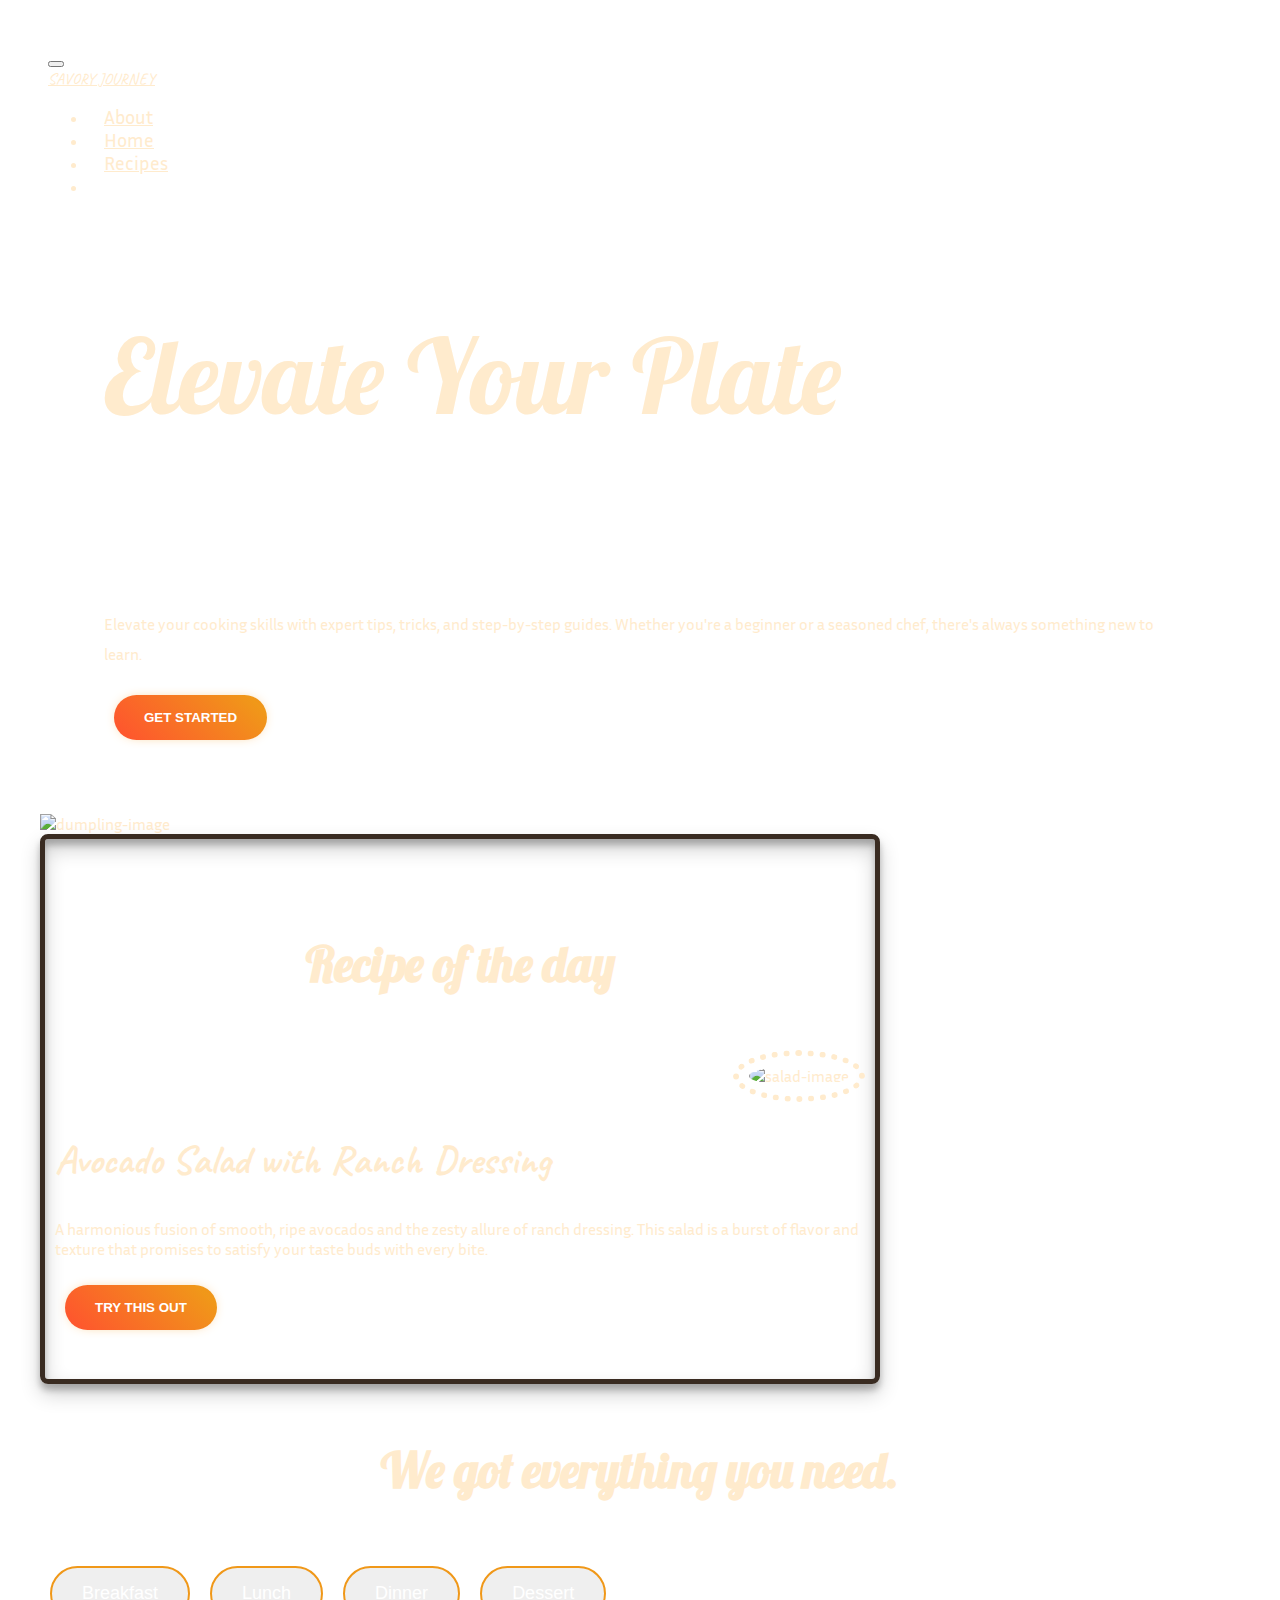
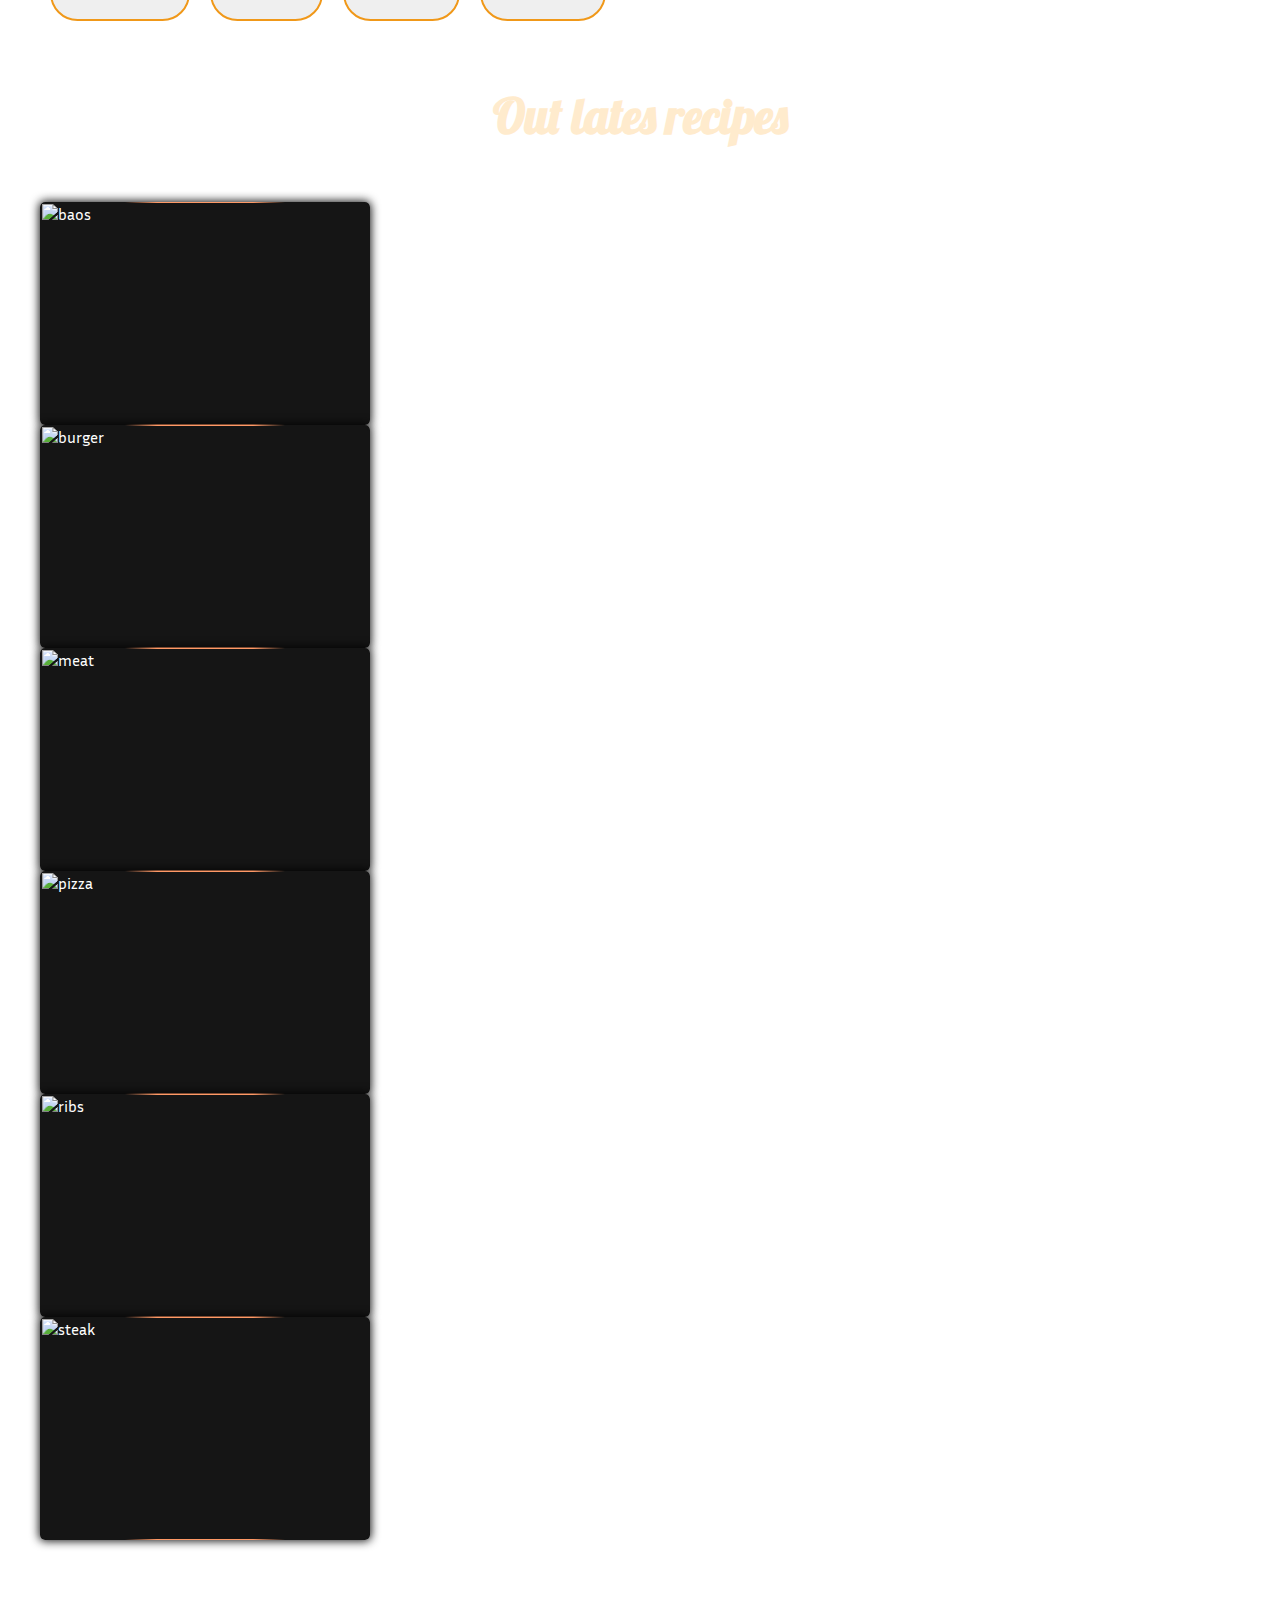
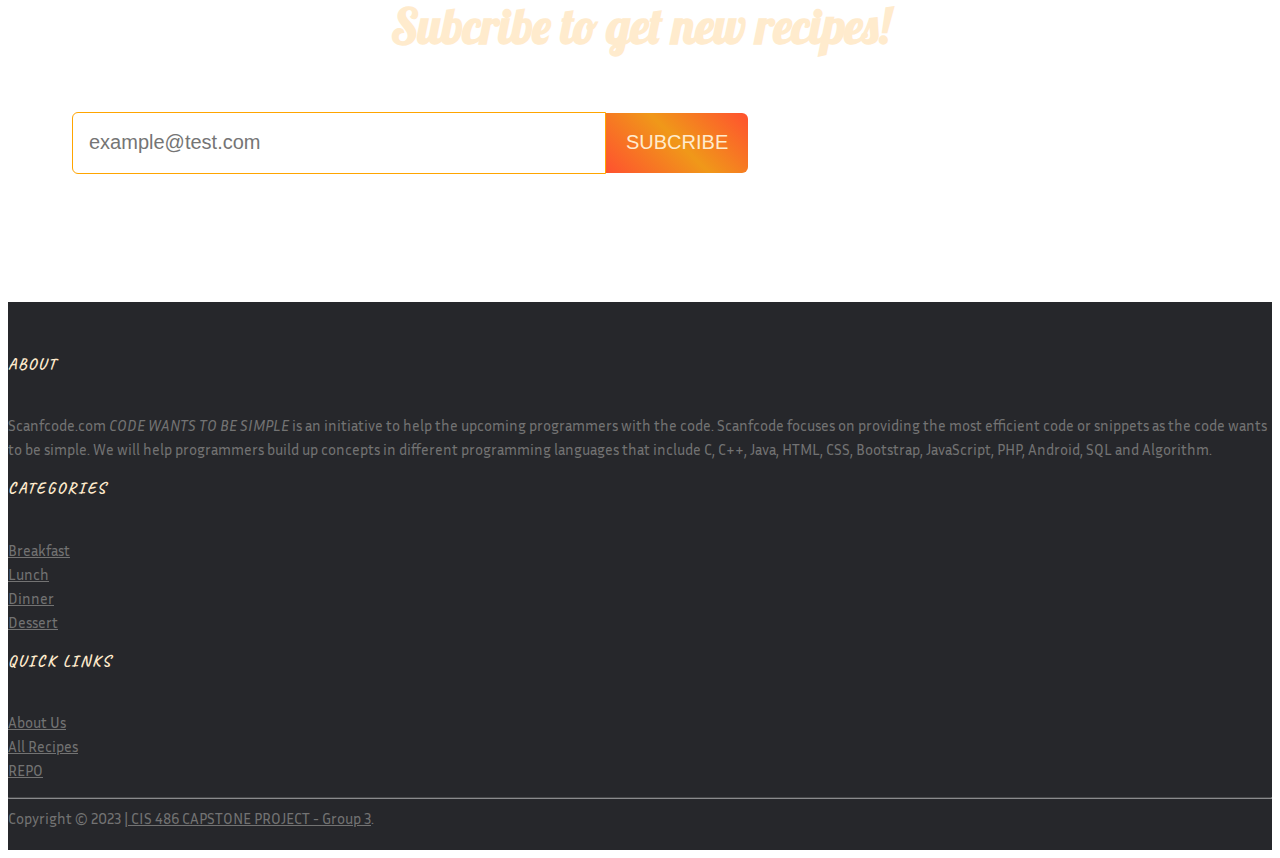
==== index.html @ 455b6d26 "finish homepage" ====
<!DOCTYPE html>
<html lang="en">

<head>
  <meta charset="UTF-8">
  <meta name="viewport" content="width=device-width, initial-scale=1.0">
  <link href="https://cdn.jsdelivr.net/npm/bootstrap@5.0.2/dist/css/bootstrap.min.css" rel="stylesheet"
    integrity="sha384-EVSTQN3/azprG1Anm3QDgpJLIm9Nao0Yz1ztcQTwFspd3yD65VohhpuuCOmLASjC" crossorigin="anonymous">
  <link rel="stylesheet" href="https://cdnjs.cloudflare.com/ajax/libs/font-awesome/6.4.0/css/all.min.css" integrity="sha512-iecdLmaskl7CVkqkXNQ/ZH/XLlvWZOJyj7Yy7tcenmpD1ypASozpmT/E0iPtmFIB46ZmdtAc9eNBvH0H/ZpiBw==" crossorigin="anonymous" referrerpolicy="no-referrer" />
  <link rel="stylesheet" href="style/style.css">
  <title>Savory Journey</title>
</head>

<body>
  <div class="main-content">
    <!-- NAVBAR -->
    <nav class="navbar navbar-expand-lg navbar-dark bg-dark">
      <div class="container-fluid">
        <button class="navbar-toggler" type="button" data-bs-toggle="collapse" data-bs-target="#navbarTogglerDemo01" aria-controls="navbarTogglerDemo01" aria-expanded="false" aria-label="Toggle navigation">
          <span class="navbar-toggler-icon"></span>
        </button>
        <div class="collapse navbar-collapse" id="navbarTogglerDemo01">
          <a class="navbar-brand" href="#" style="color: blanchedalmond; font-family: var(--caveat);">SAVORY JOURNEY</a>
          <ul class="navbar-nav ms-auto mb-2 mb-lg-0">
            <li class="nav-item">
              <a class="nav-link active" aria-current="page" href="pages/about.html" style="color: blanchedalmond;">About</a>
            </li>
            <li class="nav-item">
              <a class="nav-link active" aria-current="page" href="index.html" style="color: blanchedalmond;">Home</a>
            </li>
            <li class="nav-item">
              <a class="nav-link" href="pages/recipes.html" style="color: blanchedalmond;">Recipes</a>
            </li>
            <li class="nav-item">
              <a class="nav-link" href="#"><i class="fa-regular fa-circle-user" style="color: blanchedalmond;"></i></a>
            </li>
          </ul>
          <!-- <form class="d-flex">
            <input class="form-control me-2" type="search" placeholder="Search" aria-label="Search">
            <button class="btn btn-outline-success" type="submit">Search</button>
          </form> -->
        </div>
      </div>
    </nav>
    <!-- END NAVBAR -->

    <!-- LANDING PAGE -->
    <div class="landing container-fluid pb-5">
      <div class="row">
        <div class="landing-text col-lg-5 col-md-12 col-sm-12 mt-5 pt-5">
          <p class="slogan">Elevate Your Plate</p>
          <div class="intro">
            <p>Elevate your cooking skills with expert tips, tricks, and step-by-step guides. Whether you're a beginner or a seasoned chef, there's always something new to learn.</p>
            <!-- <button class="btn">Get started</button> -->
            <button class="button-87" role="button">Get started</button>
          </div>
        </div>
        <div class="img col-lg-7 col-md-12 col-sm-12">
          <img src="assets/dumpling-1.png" alt="dumpling-image" style="width: 100%;">
        </div>
      </div>
    </div>
    <!-- END LANDING PAGE -->

    <!-- <hr class="hr-line mt-5"></hr> -->

    <!-- RECIPES OF THE DAY -->
    <div class="container-fluid mt-5 pt-5 pb-5">
      <div class="row justify-content-center">
        <div class="card latest-recipe">
          <div class="col">
            <h2 id="todays-recipe-header">Recipe of the day</h2>
            <div class="container row mt-5">
              <div class="food-img col-lg-6 col-md-6 col-sm-12">
                <img id="todays-recipe-img" src="assets/bowl-1.png" alt="salad-image">
              </div>
              <div class="recipe-text col-lg-4 col-md-6 col-sm-12 mt-3">
                <h2 class="recipe-name">Avocado Salad with Ranch Dressing</h2>
                <p>A harmonious fusion of smooth, ripe avocados and the zesty allure of ranch dressing. This salad is a burst of flavor and texture that promises to satisfy your taste buds with every bite.</p>
                <button class="button-87" role="button">Try this out</button>
              </div>
            </div>
          </div>
        </div>
      </div>
    </div>
    <!-- END RECIPES OF THE DAY -->

    <!-- CATEGORIES -->
    <div class="categories container-fluid mt-5 pt-5 pb-5">
      <div class="row justify-content-center">
        <div class="col-lg-6 col-md-12 col-sm-12 text-center">
          <h2 class="h2-header">We got everything you need.</h2>
          <button class="btn">Breakfast</button><button class="btn">Lunch</button><button class="btn">Dinner</button><button class="btn">Dessert</button>
        </div>
      </div>
    </div>
    <!-- END CATEGORIES -->

    <!-- LATEST RECIPES -->
    <div class="latest-recipe container-fluid mt-5 pt-5 pb-5">
      <div class="row justify-content-center">
        <h2 class="h2-header">Out lates recipes</h2>
        <!-- 2 CARD PER COL -->
        <div class="col-lg-3 col-md-6 col-sm-6 p-1">
          <div class="card row">
            <div class="content">
              <div class="back">
                <div class="back-content">
                  <img class="image" src="assets/baos.jpg" alt="baos">
                </div>
              </div>
              <div class="front">                
                <div class="img">
                  <div class="circle">
                  </div>
                  <div class="circle" id="right">
                  </div>
                  <div class="circle" id="bottom">
                  </div>
                </div>          
                <div class="front-content">
                  <small class="badge">Level: Medium</small>
                  <div class="description">
                    <div class="title">
                      <p class="title">
                        <strong>Dumpling</strong>
                      </p>
                    </div>
                    <button class="btn-small">Explore the recipe!</button>
                  </div>
                </div>
              </div>
            </div>
          </div>
          <div class="card row mt-4">
            <div class="content">
              <div class="back">
                <div class="back-content">
                  <img class="image" src="assets/burger.jpg" alt="burger">
                </div>
              </div>
              <div class="front">                
                <div class="img">
                  <div class="circle">
                  </div>
                  <div class="circle" id="right">
                  </div>
                  <div class="circle" id="bottom">
                  </div>
                </div>          
                <div class="front-content">
                  <small class="badge">Level: Medium</small>
                  <div class="description">
                    <div class="title">
                      <p class="title">
                        <strong>Cheese Burger</strong>
                      </p>
                    </div>
                    <button class="btn-small">Explore the recipe!</button>
                  </div>
                </div>
              </div>
            </div>
          </div>
        </div>
        <!-- END 1 COL -->
        
          <div class="col-lg-3 col-md-6 col-sm-6 p-1">
            <div class="card row">
              <div class="content">
                <div class="back">
                  <div class="back-content">
                    <img class="image" src="assets/meat.jpg" alt="meat">
                  </div>
                </div>
                <div class="front">                
                  <div class="img">
                    <div class="circle">
                    </div>
                    <div class="circle" id="right">
                    </div>
                    <div class="circle" id="bottom">
                    </div>
                  </div>          
                  <div class="front-content">
                    <small class="badge">Level: Medium</small>
                    <div class="description">
                      <div class="title">
                        <p class="title">
                          <strong>Steak</strong>
                        </p>
                      </div>
                      <button class="btn-small">Explore the recipe!</button>
                    </div>
                  </div>
                </div>
              </div>
            </div>
            <div class="card row mt-4">
              <div class="content">
                <div class="back">
                  <div class="back-content">
                    <img class="image" src="assets/pizza.jpg" alt="pizza">
                  </div>
                </div>
                <div class="front">                
                  <div class="img">
                    <div class="circle">
                    </div>
                    <div class="circle" id="right">
                    </div>
                    <div class="circle" id="bottom">
                    </div>
                  </div>          
                  <div class="front-content">
                    <small class="badge">Level: Medium</small>
                    <div class="description">
                      <div class="title">
                        <p class="title">
                          <strong>Pizza</strong>
                        </p>
                      </div>
                      <button class="btn-small">Explore the recipe!</button>
                    </div>
                  </div>
                </div>
              </div>
            </div>
          </div>

          <div class="col-lg-3 col-md-6 col-sm-6 p-1">
            <div class="card row">
              <div class="content">
                <div class="back">
                  <div class="back-content">
                    <img class="image" src="assets/ribs.jpg" alt="ribs">
                  </div>
                </div>
                <div class="front">                
                  <div class="img">
                    <div class="circle">
                    </div>
                    <div class="circle" id="right">
                    </div>
                    <div class="circle" id="bottom">
                    </div>
                  </div>          
                  <div class="front-content">
                    <small class="badge">Level: Medium</small>
                    <div class="description">
                      <div class="title">
                        <p class="title">
                          <strong>Ribs</strong>
                        </p>
                      </div>
                      <button class="btn-small">Explore the recipe!</button>
                    </div>
                  </div>
                </div>
              </div>
            </div>
            <div class="card row mt-4">
              <div class="content">
                <div class="back">
                  <div class="back-content">
                    <img class="image" src="assets/steak.jpg" alt="steak">
                  </div>
                </div>
                <div class="front">                
                  <div class="img">
                    <div class="circle">
                    </div>
                    <div class="circle" id="right">
                    </div>
                    <div class="circle" id="bottom">
                    </div>
                  </div>          
                  <div class="front-content">
                    <small class="badge">Level: Medium</small>
                    <div class="description">
                      <div class="title">
                        <p class="title">
                          <strong>Steak</strong>
                        </p>
                      </div>
                      <button class="btn-small">Explore the recipe!</button>
                    </div>
                  </div>
                </div>
              </div>
            </div>
          </div>

      </div>
    </div>
    <!-- END LATEST RECIPES -->
    
    <!-- CTA -->
    <div class="email-input container-fluid mt-5 pt-5 pb-5">
      <div class="row justify-content-center">
        <div class="col-lg-6 col-md-12 col-sm-12 text-center">
          <div class="row">
            <h2 class="h2-header">Subcribe to get new recipes!</h2>
          </div>
          <div class="row text-center">
            <div class="input-group">
              <input type="email" class="input" id="Email" name="Email" placeholder="example@test.com" autocomplete="off">
              <input class="button--submit" value="SUBCRIBE" type="submit">
            </div>
          </div>

          <!-- CHECKBOX -->
          <!-- COME BACK LATER -->
          <!-- <div class="row mt-3">
            <label class="container checked-box">
              <input checked="checked" type="checkbox" id="subcribe-checked">
              <div class="checkmark"></div>
              <label for="subcribe-checked">ABC</label>
            </label>
          </div> -->
          
        </div>
      </div>
    </div>
    <!-- END CTA -->
  </div>

  <!-- FOOTER -->  <!-- Site footer -->
  <footer class="site-footer">
    <div class="container">
      <div class="row">
        <div class="col-sm-12 col-md-6">
          <h6>About</h6>
          <p class="text-justify">Scanfcode.com <i>CODE WANTS TO BE SIMPLE </i> is an initiative  to help the upcoming programmers with the code. Scanfcode focuses on providing the most efficient code or snippets as the code wants to be simple. We will help programmers build up concepts in different programming languages that include C, C++, Java, HTML, CSS, Bootstrap, JavaScript, PHP, Android, SQL and Algorithm.</p>
        </div>
  
        <div class="col-xs-6 col-md-3">
          <h6>Categories</h6>
          <ul class="footer-links">
            <li><a href="#">Breakfast</a></li>
            <li><a href="#">Lunch</a></li>
            <li><a href="#">Dinner</a></li>
            <li><a href="#">Dessert</a></li>
          </ul>
        </div>
  
        <div class="col-xs-6 col-md-3">
          <h6>Quick Links</h6>
          <ul class="footer-links">
            <li><a href="#">About Us</a></li>
            <li><a href="#">All Recipes</a></li>
            <li><a href="#">REPO</a></li>
          </ul>
        </div>
      </div>
      <hr>
    </div>
    <div class="container">
      <div class="row">
        <div class="col-md-8 col-sm-6 col-xs-12">
          <p class="copyright-text">Copyright &copy; 2023 |<a href="#"> CIS 486 CAPSTONE PROJECT - Group 3</a>.</p>
        </div>
      </div>
    </div>
  </footer> 
  <!-- END FOOTER -->

  <script src="https://cdn.jsdelivr.net/npm/bootstrap@5.2.3/dist/js/bootstrap.bundle.min.js"></script>
  <script src="https://code.jquery.com/jquery-3.7.0.min.js"
    integrity="sha256-2Pmvv0kuTBOenSvLm6bvfBSSHrUJ+3A7x6P5Ebd07/g=" crossorigin="anonymous"></script>
</body>


</html>
---- style/style.css ----
@import url('https://fonts.googleapis.com/css2?family=Lobster&display=swap');
@import url('https://fonts.googleapis.com/css2?family=Inria+Sans:ital,wght@0,300;0,400;0,700;1,300;1,400;1,700&display=swap');
@import url('https://fonts.googleapis.com/css2?family=Caveat:wght@400;500;600;700&display=swap');
@import url('https://fonts.googleapis.com/css2?family=Satisfy&display=swap');

:root {
    --lobster: 'Lobster', cursive;
    --caveat: 'Caveat', cursive;
    --inria: 'Inria Sans', sans-serif;
    --satisfy: 'Satisfy', cursive;
    --main-color: blanchedalmond;
}

body {
    background-image: url("../assets/bg.jpg");
    background-repeat: no-repeat;
    background-size: cover;
    color: var(--main-color);
    font-family: var(--inria);
}

.main-content {
    padding: 2rem 2rem 8rem 2rem;
}

.h2-header {
    font-family: var(--lobster);
    color: var(--main-color);
    font-size: 3rem;
    padding: 1rem 0rem;
    text-align: center;
}

.recipe-name {
    font-family: var(--caveat);
    font-size: 2.5rem;
}

.hr-line {
    border-top: 5px dotted blanchedalmond;
    opacity: 100%;
    background-image: url("../assets/bg.jpg");
    margin: 48px 0px;
}

.btn {
    margin: 10px;
    padding: 15px 30px;
    font-size: large;
    border-radius: 2rem;
    /* background-image: linear-gradient(45deg, #FF512F 0%, #F09819  51%, #FF512F  100%); */
    color: white;
    border: none;
    transition: 0.5s;
    cursor: pointer;
    border: 2px solid#F09819;
}

.btn:hover {
    background-position: right center;
    background-image: linear-gradient(45deg, #FF512F 0%, #F09819 51%, #FF512F 100%);
    /* change the direction of the change here */
    color: #fff;
    text-decoration: none;
}

.btn:active {
    transform: scale(0.95);
    background-image: linear-gradient(45deg, #FF512F 0%, #F09819 51%, #FF512F 100%);
}

.btn-small {
    margin: 7px;
    padding: 10px 20px;
    font-size: medium;
    border-radius: 2rem;
    /* background-color: transparent; */
    background-image: linear-gradient(45deg, #FF512F 0%, #F09819 51%, #FF512F 100%);
    color: white;
    border: none;
    transition: 0.5s;
    cursor: pointer;
    border: 2px solid#F09819;
}

.btn-small:hover {
    padding: 13px 23px;
}

.button-87 {
    margin: 10px;
    padding: 15px 30px;
    text-align: center;
    text-transform: uppercase;
    transition: 0.5s;
    background-size: 200% auto;
    color: white;
    border-radius: 2rem;
    /* display: block; */
    border: 0px;
    font-weight: 700;
    box-shadow: 0px 0px 14px -7px #f09819;
    background-image: linear-gradient(45deg, #FF512F 0%, #F09819 51%, #FF512F 100%);
    cursor: pointer;
    user-select: none;
    -webkit-user-select: none;
    touch-action: manipulation;
}

.button-87:hover {
    background-position: right center;
    /* change the direction of the change here */
    color: #fff;
    text-decoration: none;
}

.button-87:active {
    transform: scale(0.95);
}

/*////////////////////////////*/
/*            NAVBAR          */
/*////////////////////////////*/
.bg-dark {
    background-image: url("../assets/bg.jpg");
    background-repeat: no-repeat;
    background-size: cover;
}

.navbar {
    padding: 0.5rem;
}

.nav-item {
    padding: 0rem 1rem;
}

.nav-link {
    font-size: larger;
}

/*////////////////////////////*/
/*           LANDING          */
/*////////////////////////////*/
.landing-text {
    text-align: left;
}

.slogan {
    font-family: var(--lobster);
    font-size: 6.5rem;
    line-height: 100px;
    padding-left: 4rem;
}

.intro {
    padding: 4rem;
    line-height: 30px;
}

/*////////////////////////////*/
/*      TODAY'S RECIPE        */
/*////////////////////////////*/
.todays-recipe {
    background-color: var(--main-color);
    width: 1000px;
    border-radius: 50px;
}

#todays-recipe-header {
    font-family: var(--lobster);
    color: var(--main-color);
    font-size: 3rem;
    padding: 1rem 0rem;
    text-align: center;
}

.food-img {
    text-align: end;
}

#todays-recipe-img {
    border: 6px dotted var(--main-color);
    border-radius: 50%;
    width: 350px;
    height: 350px;
    object-fit: cover;
    padding: 10px;

}

.recipe-text {
    text-align: start;
    color: var(--main-color);
}

.background-box {
    background-color: #F09819;
}

/*////////////////////////////*/
/*       LATEST RECIPE        */
/*////////////////////////////*/
.card {
    overflow: visible;
    width: 330px;
    height: 223px;
    background-color: transparent;
}

.image {
    opacity: 1;
    display: block;
    width: 100%;
    height: 220px;
    object-fit: cover;
    transition: .5s ease;
    backface-visibility: hidden;
}


.content {
    width: 100%;
    height: 100%;
    transform-style: preserve-3d;
    transition: transform 300ms;
    box-shadow: 0px 0px 10px 1px #000000ee;
    border-radius: 5px;
}

.front,
.back {
    background-color: #151515;
    position: absolute;
    width: 100%;
    height: 100%;
    backface-visibility: hidden;
    -webkit-backface-visibility: hidden;
    border-radius: 5px;
    overflow: hidden;
}

.back {
    width: 100%;
    height: 100%;
    justify-content: center;
    display: flex;
    align-items: center;
    overflow: hidden;
}

.back::before {
    position: absolute;
    content: ' ';
    display: block;
    width: 160px;
    height: 160%;
    background: linear-gradient(90deg, transparent, #ff9966, #ff9966, #ff9966, #ff9966, transparent);
    animation: rotation_481 5000ms infinite linear;
}

.back-content {
    position: absolute;
    width: 99%;
    height: 99%;
    background-color: #151515;
    border-radius: 5px;
    color: white;
    display: flex;
    flex-direction: column;
    justify-content: center;
    align-items: center;
    gap: 30px;
}

.card:hover .content {
    transform: rotateY(180deg);
}

@keyframes rotation_481 {
    0% {
        transform: rotateZ(0deg);
    }

    0% {
        transform: rotateZ(360deg);
    }
}

.front {
    transform: rotateY(180deg);
    color: white;
}

.front .front-content {
    position: absolute;
    width: 100%;
    height: 100%;
    padding: 10px;
    display: flex;
    flex-direction: column;
    justify-content: space-between;
}

.front-content .badge {
    background-color: #00000055;
    padding: 2px 10px;
    border-radius: 10px;
    backdrop-filter: blur(2px);
    width: fit-content;
}

.description {
    box-shadow: 0px 0px 10px 5px #00000088;
    width: 100%;
    padding: 10px;
    background-color: #00000099;
    backdrop-filter: blur(5px);
    border-radius: 5px;
}

.title {
    font-size: 25px;
    font-family: var(--caveat);
    max-width: 100%;
    display: flex;
    justify-content: space-between;
}

.card-footer {
    color: #ffffff88;
    margin-top: 5px;
    font-size: 8px;
}

.front .img {
    position: absolute;
    width: 100%;
    height: 100%;
    object-fit: cover;
    object-position: center;
}

.circle {
    width: 90px;
    height: 90px;
    border-radius: 50%;
    background-color: #ffbb66;
    position: relative;
    filter: blur(15px);
    animation: floating 2600ms infinite linear;
}

#bottom {
    background-color: #ff8866;
    left: 50px;
    top: 0px;
    width: 150px;
    height: 150px;
    animation-delay: -800ms;
}

#right {
    background-color: #ffb522;
    left: 160px;
    top: -80px;
    width: 30px;
    height: 30px;
    animation-delay: -1800ms;
}

@keyframes floating {
    0% {
        transform: translateY(0px);
    }

    50% {
        transform: translateY(10px);
    }

    100% {
        transform: translateY(0px);
    }
}

/*///////////////////////////*/
/*             CTA           */
/*///////////////////////////*/
.input-group {
    display: flex;
    align-items: center;
}

.input {
    min-height: 60px;
    width: 500px;
    max-width: 100%;
    margin: 0rem 0rem 0rem 2rem;
    padding: 0 1rem;
    color: #fff;
    font-size: 20px;
    border: 1px solid orange;
    border-radius: 6px 0 0 6px;
    background-color: transparent;
}

.button--submit {
    min-height: 60px;
    padding: .5em 1em;
    border: none;
    border-radius: 0 6px 6px 0;
    background-image: linear-gradient(45deg, #FF512F 0%, #F09819 51%, #FF512F 100%);
    color: var(--main-color);
    font-size: 20px;
    cursor: pointer;
    transition: background-color .3s ease-in-out;
}

.button--submit:hover {
    background-color: #cd635d;
}

.input:focus,
.input:focus-visible {
    border-color: var(--main-color);
    outline: none;
}

/* Hide the default checkbox */
.container input {
    position: absolute;
    opacity: 0;
    cursor: pointer;
    height: 0;
    width: 0;
}

.container.checked-box {
    display: block;
    position: relative;
    cursor: pointer;
    font-size: 20px;
    user-select: none;
    overflow: hidden;
}

/* Create a custom checkbox */
.checkmark {
    position: relative;
    top: 0;
    left: 0;
    height: 1.3em;
    width: 1.3em;
    border: 2px solid #414141;
    transition: all 0.4s cubic-bezier(0.23, 1, 0.320, 1);
}

/* When the checkbox is checked */
input:checked~.checkmark {
    border-image: linear-gradient(45deg, #FF512F 0%, #F09819 51%, #FF512F 100%);
    border-image-slice: 1;
}

/* Create the checkmark/indicator (hidden when not checked) */
.checkmark:after {
    content: "";
    position: absolute;
}

/* Style the checkmark/indicator */
.checkmark:after {
    left: 0.45em;
    top: -2em;
    width: 0.25em;
    height: 0.5em;
    border: solid white;
    border-width: 0 0.15em 0.15em 0;
    transform: rotate(45deg);
    transition: all 0.6s cubic-bezier(0.23, 1, 0.320, 1);
}

.checkmark::before {
    left: 0.45em;
    top: 2em;
    width: 0.25em;
    height: 0.5em;
    border: solid white;
    border-width: 0 0.15em 0.15em 0;
    transform: rotate(45deg);
}

/* Show the checkmark when checked */
.container input:checked~.checkmark:after {
    top: 0.25em;
}


/*////////////////////////////*/
/*        LATEST RECIPE       */
/*////////////////////////////*/
.card.latest-recipe {
    position: relative;
    width: 70%;
    height: 550px;
    box-sizing: border-box;
    background-color: transparent;
    border: 5px solid #392b21;
    border-radius: 8px;
    display: flex;
    flex-direction: column;
    justify-content: center;
    gap: 10px;
    padding: 10px;
    box-shadow: rgba(0, 0, 0, 0.19) 0px 10px 20px,
        rgba(0, 0, 0, 0.23) 0px 6px 6px,
        inset rgba(0, 0, 0, 0.19) 0px 10px 20px,
        inset rgba(0, 0, 0, 0.23) 0px 6px 6px;
    transition: all ease-in-out 0.3s;
    overflow: hidden;
}

.card.latest-recipe:hover {
    box-shadow: rgba(223, 98, 44, 0.19) 0px 10px 20px,
        rgba(223, 110, 44, 0.23) 0px 6px 6px,
        inset rgba(0, 0, 0, 0.19) 0px 10px 20px,
        inset rgba(0, 0, 0, 0.23) 0px 6px 6px;
    border: 5px solid rgb(255, 140, 0);
}

.card-title {
    margin: 0;
    font-size: 18px;
    font-family: "Lucida Sans", "Lucida Sans Regular", "Lucida Grande",
        "Lucida Sans Unicode", Geneva, Verdana, sans-serif;
    font-weight: 600;
    color: #fff;
    cursor: default;
}

.card-des {
    margin: 0;
    font-size: 15px;
    font-family: "Lucida Sans", "Lucida Sans Regular", "Lucida Grande",
        "Lucida Sans Unicode", Geneva, Verdana, sans-serif;
    font-weight: 600;
    color: #fff;
    -webkit-box-orient: vertical;
    overflow: hidden;
    display: -webkit-box;
    word-break: break-all;
    -webkit-line-clamp: 3;
    line-clamp: 3;
    cursor: default;
}

.card-text {
    position: absolute;
    margin: 0;
    font-size: 14px;
    font-family: "Lucida Sans", "Lucida Sans Regular", "Lucida Grande",
        "Lucida Sans Unicode", Geneva, Verdana, sans-serif;
    font-weight: 400;
    color: #fff;
    right: 20px;
    bottom: 5px;
    display: flex;
    align-items: center;
    gap: 3px;
    opacity: 0;
    transition: all ease-in-out 0.3s;
    animation: textanimate 0.8s alternate infinite;
    cursor: pointer;
}

.card:hover>.card-text {
    opacity: 1;
}

@keyframes textanimate {
    0% {
        right: 20px;
    }

    100% {
        right: 10px;
    }
}

.arrow-icon {
    font-size: 15px;
    font-weight: 500;
}

/*////////////////////////////*/
/*            FOOTER          */
/*////////////////////////////*/
.site-footer {
    background-color: #26272b;
    padding: 45px 0 20px;
    font-size: 15px;
    line-height: 24px;
    color: #737373;
}

.site-footer hr {
    border-top-color: #bbb;
    opacity: 0.5
}

.site-footer hr.small {
    margin: 20px 0
}

.site-footer h6 {
    font-family: var(--caveat);
    color: var(--main-color);
    font-size: 16px;
    text-transform: uppercase;
    margin-top: 5px;
    letter-spacing: 2px
}

.site-footer a {
    color: #737373;
}

.site-footer a:hover {
    color: var(--main-color);
    text-decoration: none;
}

.footer-links {
    padding-left: 0;
    list-style: none
}

.footer-links li {
    display: block
}

.footer-links a {
    color: #737373
}

.footer-links a:active,
.footer-links a:focus,
.footer-links a:hover {
    color: var(--main-color);
    text-decoration: none;
}

.footer-links.inline li {
    display: inline-block
}

.site-footer .social-icons {
    text-align: right
}

.site-footer .social-icons a {
    width: 40px;
    height: 40px;
    line-height: 40px;
    margin-left: 6px;
    margin-right: 0;
    border-radius: 100%;
    background-color: #33353d
}

.copyright-text {
    margin: 0
}

@media (max-width:991px) {
    .site-footer [class^=col-] {
        margin-bottom: 30px
    }
}

@media (max-width:767px) {
    .site-footer {
        padding-bottom: 0
    }

    .site-footer .copyright-text,
    .site-footer .social-icons {
        text-align: center
    }
}

@media (max-width:767px) {
    .social-icons li.title {
        display: block;
        margin-right: 0;
        font-weight: 600
    }
}
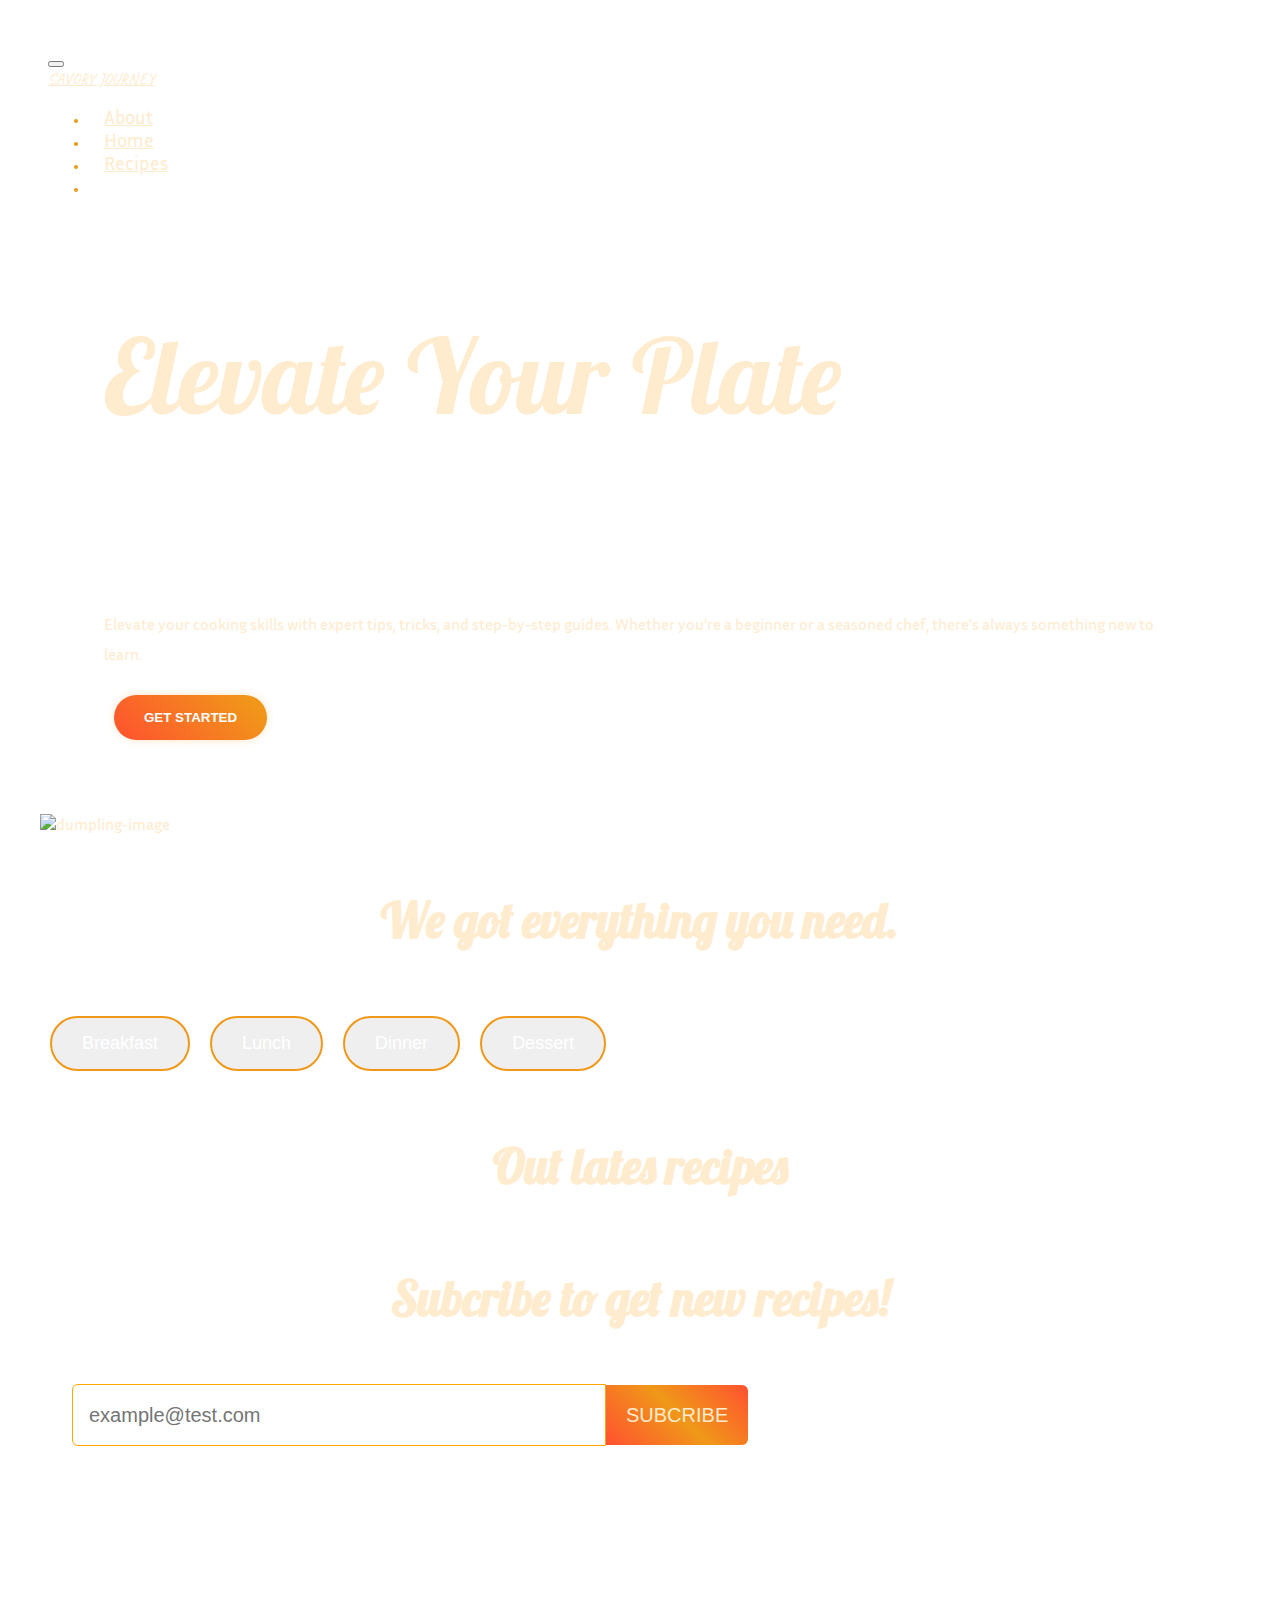
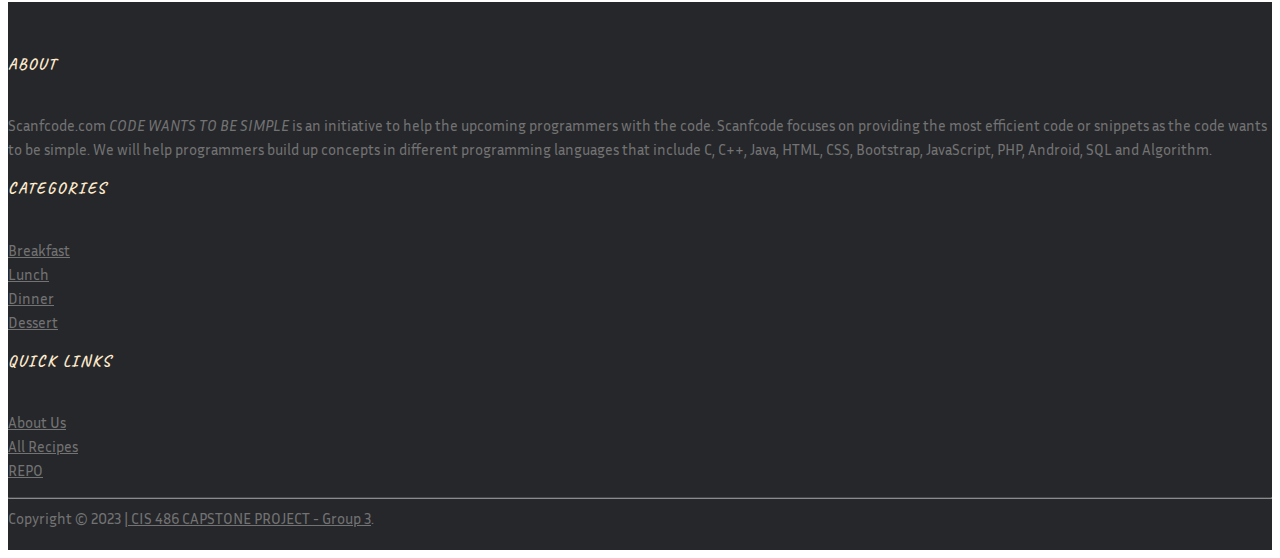
==== commit aa5d7df1: "handle modal" ====
--- a/index.html
+++ b/index.html
@@ -7,6 +7,7 @@
   <link href="https://cdn.jsdelivr.net/npm/bootstrap@5.0.2/dist/css/bootstrap.min.css" rel="stylesheet"
     integrity="sha384-EVSTQN3/azprG1Anm3QDgpJLIm9Nao0Yz1ztcQTwFspd3yD65VohhpuuCOmLASjC" crossorigin="anonymous">
   <link rel="stylesheet" href="https://cdnjs.cloudflare.com/ajax/libs/font-awesome/6.4.0/css/all.min.css" integrity="sha512-iecdLmaskl7CVkqkXNQ/ZH/XLlvWZOJyj7Yy7tcenmpD1ypASozpmT/E0iPtmFIB46ZmdtAc9eNBvH0H/ZpiBw==" crossorigin="anonymous" referrerpolicy="no-referrer" />
+  <script src="https://ajax.googleapis.com/ajax/libs/jquery/3.7.1/jquery.min.js"></script>
   <link rel="stylesheet" href="style/style.css">
   <title>Savory Journey</title>
 </head>
@@ -20,29 +21,24 @@
           <span class="navbar-toggler-icon"></span>
         </button>
         <div class="collapse navbar-collapse" id="navbarTogglerDemo01">
-          <a class="navbar-brand" href="#" style="color: blanchedalmond; font-family: var(--caveat);">SAVORY JOURNEY</a>
+          <a class="navbar-brand" href="index.html" style="color: blanchedalmond; font-family: var(--caveat);">SAVORY JOURNEY</a>
           <ul class="navbar-nav ms-auto mb-2 mb-lg-0">
             <li class="nav-item">
-              <a class="nav-link active" aria-current="page" href="pages/about.html" style="color: blanchedalmond;">About</a>
+              <a class="nav-link active" aria-current="page" href="about.html" style="color: blanchedalmond;">About</a>
             </li>
             <li class="nav-item">
               <a class="nav-link active" aria-current="page" href="index.html" style="color: blanchedalmond;">Home</a>
             </li>
             <li class="nav-item">
-              <a class="nav-link" href="pages/recipes.html" style="color: blanchedalmond;">Recipes</a>
+              <a class="nav-link" href="recipes.html" style="color: blanchedalmond;">Recipes</a>
             </li>
             <li class="nav-item">
-              <a class="nav-link" href="#"><i class="fa-regular fa-circle-user" style="color: blanchedalmond;"></i></a>
+              <a class="nav-link" href="profile.html"><i class="fa-regular fa-circle-user" style="color: blanchedalmond;"></i></a>
             </li>
           </ul>
-          <!-- <form class="d-flex">
-            <input class="form-control me-2" type="search" placeholder="Search" aria-label="Search">
-            <button class="btn btn-outline-success" type="submit">Search</button>
-          </form> -->
         </div>
       </div>
     </nav>
-    <!-- END NAVBAR -->
 
     <!-- LANDING PAGE -->
     <div class="landing container-fluid pb-5">
@@ -51,8 +47,7 @@
           <p class="slogan">Elevate Your Plate</p>
           <div class="intro">
             <p>Elevate your cooking skills with expert tips, tricks, and step-by-step guides. Whether you're a beginner or a seasoned chef, there's always something new to learn.</p>
-            <!-- <button class="btn">Get started</button> -->
-            <button class="button-87" role="button">Get started</button>
+            <button class="button-87" role="button" onclick="getStarted()">Get started</button>
           </div>
         </div>
         <div class="img col-lg-7 col-md-12 col-sm-12">
@@ -60,31 +55,9 @@
         </div>
       </div>
     </div>
-    <!-- END LANDING PAGE -->
-
-    <!-- <hr class="hr-line mt-5"></hr> -->
 
     <!-- RECIPES OF THE DAY -->
-    <div class="container-fluid mt-5 pt-5 pb-5">
-      <div class="row justify-content-center">
-        <div class="card latest-recipe">
-          <div class="col">
-            <h2 id="todays-recipe-header">Recipe of the day</h2>
-            <div class="container row mt-5">
-              <div class="food-img col-lg-6 col-md-6 col-sm-12">
-                <img id="todays-recipe-img" src="assets/bowl-1.png" alt="salad-image">
-              </div>
-              <div class="recipe-text col-lg-4 col-md-6 col-sm-12 mt-3">
-                <h2 class="recipe-name">Avocado Salad with Ranch Dressing</h2>
-                <p>A harmonious fusion of smooth, ripe avocados and the zesty allure of ranch dressing. This salad is a burst of flavor and texture that promises to satisfy your taste buds with every bite.</p>
-                <button class="button-87" role="button">Try this out</button>
-              </div>
-            </div>
-          </div>
-        </div>
-      </div>
-    </div>
-    <!-- END RECIPES OF THE DAY -->
+    <div class="todays-recipe-container  mt-5 pt-5 pb-5"></div>
 
     <!-- CATEGORIES -->
     <div class="categories container-fluid mt-5 pt-5 pb-5">
@@ -95,206 +68,14 @@
         </div>
       </div>
     </div>
-    <!-- END CATEGORIES -->
 
     <!-- LATEST RECIPES -->
     <div class="latest-recipe container-fluid mt-5 pt-5 pb-5">
       <div class="row justify-content-center">
         <h2 class="h2-header">Out lates recipes</h2>
-        <!-- 2 CARD PER COL -->
-        <div class="col-lg-3 col-md-6 col-sm-6 p-1">
-          <div class="card row">
-            <div class="content">
-              <div class="back">
-                <div class="back-content">
-                  <img class="image" src="assets/baos.jpg" alt="baos">
-                </div>
-              </div>
-              <div class="front">                
-                <div class="img">
-                  <div class="circle">
-                  </div>
-                  <div class="circle" id="right">
-                  </div>
-                  <div class="circle" id="bottom">
-                  </div>
-                </div>          
-                <div class="front-content">
-                  <small class="badge">Level: Medium</small>
-                  <div class="description">
-                    <div class="title">
-                      <p class="title">
-                        <strong>Dumpling</strong>
-                      </p>
-                    </div>
-                    <button class="btn-small">Explore the recipe!</button>
-                  </div>
-                </div>
-              </div>
-            </div>
-          </div>
-          <div class="card row mt-4">
-            <div class="content">
-              <div class="back">
-                <div class="back-content">
-                  <img class="image" src="assets/burger.jpg" alt="burger">
-                </div>
-              </div>
-              <div class="front">                
-                <div class="img">
-                  <div class="circle">
-                  </div>
-                  <div class="circle" id="right">
-                  </div>
-                  <div class="circle" id="bottom">
-                  </div>
-                </div>          
-                <div class="front-content">
-                  <small class="badge">Level: Medium</small>
-                  <div class="description">
-                    <div class="title">
-                      <p class="title">
-                        <strong>Cheese Burger</strong>
-                      </p>
-                    </div>
-                    <button class="btn-small">Explore the recipe!</button>
-                  </div>
-                </div>
-              </div>
-            </div>
-          </div>
-        </div>
-        <!-- END 1 COL -->
-        
-          <div class="col-lg-3 col-md-6 col-sm-6 p-1">
-            <div class="card row">
-              <div class="content">
-                <div class="back">
-                  <div class="back-content">
-                    <img class="image" src="assets/meat.jpg" alt="meat">
-                  </div>
-                </div>
-                <div class="front">                
-                  <div class="img">
-                    <div class="circle">
-                    </div>
-                    <div class="circle" id="right">
-                    </div>
-                    <div class="circle" id="bottom">
-                    </div>
-                  </div>          
-                  <div class="front-content">
-                    <small class="badge">Level: Medium</small>
-                    <div class="description">
-                      <div class="title">
-                        <p class="title">
-                          <strong>Steak</strong>
-                        </p>
-                      </div>
-                      <button class="btn-small">Explore the recipe!</button>
-                    </div>
-                  </div>
-                </div>
-              </div>
-            </div>
-            <div class="card row mt-4">
-              <div class="content">
-                <div class="back">
-                  <div class="back-content">
-                    <img class="image" src="assets/pizza.jpg" alt="pizza">
-                  </div>
-                </div>
-                <div class="front">                
-                  <div class="img">
-                    <div class="circle">
-                    </div>
-                    <div class="circle" id="right">
-                    </div>
-                    <div class="circle" id="bottom">
-                    </div>
-                  </div>          
-                  <div class="front-content">
-                    <small class="badge">Level: Medium</small>
-                    <div class="description">
-                      <div class="title">
-                        <p class="title">
-                          <strong>Pizza</strong>
-                        </p>
-                      </div>
-                      <button class="btn-small">Explore the recipe!</button>
-                    </div>
-                  </div>
-                </div>
-              </div>
-            </div>
-          </div>
-
-          <div class="col-lg-3 col-md-6 col-sm-6 p-1">
-            <div class="card row">
-              <div class="content">
-                <div class="back">
-                  <div class="back-content">
-                    <img class="image" src="assets/ribs.jpg" alt="ribs">
-                  </div>
-                </div>
-                <div class="front">                
-                  <div class="img">
-                    <div class="circle">
-                    </div>
-                    <div class="circle" id="right">
-                    </div>
-                    <div class="circle" id="bottom">
-                    </div>
-                  </div>          
-                  <div class="front-content">
-                    <small class="badge">Level: Medium</small>
-                    <div class="description">
-                      <div class="title">
-                        <p class="title">
-                          <strong>Ribs</strong>
-                        </p>
-                      </div>
-                      <button class="btn-small">Explore the recipe!</button>
-                    </div>
-                  </div>
-                </div>
-              </div>
-            </div>
-            <div class="card row mt-4">
-              <div class="content">
-                <div class="back">
-                  <div class="back-content">
-                    <img class="image" src="assets/steak.jpg" alt="steak">
-                  </div>
-                </div>
-                <div class="front">                
-                  <div class="img">
-                    <div class="circle">
-                    </div>
-                    <div class="circle" id="right">
-                    </div>
-                    <div class="circle" id="bottom">
-                    </div>
-                  </div>          
-                  <div class="front-content">
-                    <small class="badge">Level: Medium</small>
-                    <div class="description">
-                      <div class="title">
-                        <p class="title">
-                          <strong>Steak</strong>
-                        </p>
-                      </div>
-                      <button class="btn-small">Explore the recipe!</button>
-                    </div>
-                  </div>
-                </div>
-              </div>
-            </div>
-          </div>
-
+          <div class="latest-recipe-container row"></div>
       </div>
     </div>
-    <!-- END LATEST RECIPES -->
     
     <!-- CTA -->
     <div class="email-input container-fluid mt-5 pt-5 pb-5">
@@ -323,10 +104,15 @@
         </div>
       </div>
     </div>
-    <!-- END CTA -->
+
+    <!-- MODAL -->
+  <div class="modal fade myModal" id="myModal" role="dialog">
+    <div class="modal-dialog"></div>
   </div>
 
-  <!-- FOOTER -->  <!-- Site footer -->
+  </div>
+
+  <!-- FOOTER --> 
   <footer class="site-footer">
     <div class="container">
       <div class="row">
@@ -365,7 +151,7 @@
     </div>
   </footer> 
   <!-- END FOOTER -->
-
+  <script src="js/main.js"></script>
   <script src="https://cdn.jsdelivr.net/npm/bootstrap@5.2.3/dist/js/bootstrap.bundle.min.js"></script>
   <script src="https://code.jquery.com/jquery-3.7.0.min.js"
     integrity="sha256-2Pmvv0kuTBOenSvLm6bvfBSSHrUJ+3A7x6P5Ebd07/g=" crossorigin="anonymous"></script>
--- a/style/style.css
+++ b/style/style.css
@@ -2,19 +2,21 @@
 @import url('https://fonts.googleapis.com/css2?family=Inria+Sans:ital,wght@0,300;0,400;0,700;1,300;1,400;1,700&display=swap');
 @import url('https://fonts.googleapis.com/css2?family=Caveat:wght@400;500;600;700&display=swap');
 @import url('https://fonts.googleapis.com/css2?family=Satisfy&display=swap');
+@import url('https://fonts.googleapis.com/css2?family=Sacramento&display=swap');
 
 :root {
     --lobster: 'Lobster', cursive;
     --caveat: 'Caveat', cursive;
+    --sacra: 'Sacramento', cursive;
     --inria: 'Inria Sans', sans-serif;
     --satisfy: 'Satisfy', cursive;
     --main-color: blanchedalmond;
 }
 
 body {
-    background-image: url("../assets/bg.jpg");
-    background-repeat: no-repeat;
-    background-size: cover;
+    background-image: url("../assets/bg-full.jpg");
+    /* background-repeat: repeat-y; */
+    background-size: contain;
     color: var(--main-color);
     font-family: var(--inria);
 }
@@ -51,7 +53,7 @@
     /* background-image: linear-gradient(45deg, #FF512F 0%, #F09819  51%, #FF512F  100%); */
     color: white;
     border: none;
-    transition: 0.5s;
+    transition: 0.2s;
     cursor: pointer;
     border: 2px solid#F09819;
 }
@@ -69,7 +71,8 @@
     background-image: linear-gradient(45deg, #FF512F 0%, #F09819 51%, #FF512F 100%);
 }
 
-.btn-small {
+.btn-small,
+.button-close {
     margin: 7px;
     padding: 10px 20px;
     font-size: medium;
@@ -78,13 +81,19 @@
     background-image: linear-gradient(45deg, #FF512F 0%, #F09819 51%, #FF512F 100%);
     color: white;
     border: none;
-    transition: 0.5s;
+    transition: 0.2s;
     cursor: pointer;
     border: 2px solid#F09819;
-}
-
-.btn-small:hover {
-    padding: 13px 23px;
+    float: right;
+}
+
+.btn-small:hover,
+.button-close:hover {
+    color: #1D1C20;
+}
+
+.btn-close:hover{
+    color: #1D1C20;
 }
 
 .button-87 {
@@ -92,7 +101,7 @@
     padding: 15px 30px;
     text-align: center;
     text-transform: uppercase;
-    transition: 0.5s;
+    transition: 0.2s;
     background-size: 200% auto;
     color: white;
     border-radius: 2rem;
@@ -201,6 +210,11 @@
 /*////////////////////////////*/
 /*       LATEST RECIPE        */
 /*////////////////////////////*/
+.latest-recipe {
+    padding-left: 11rem;
+    padding-right: 11rem;
+}
+
 .card {
     overflow: visible;
     width: 330px;
@@ -226,6 +240,8 @@
     transition: transform 300ms;
     box-shadow: 0px 0px 10px 1px #000000ee;
     border-radius: 5px;
+    padding: 0px;
+    border: none;
 }
 
 .front,
@@ -254,7 +270,7 @@
     content: ' ';
     display: block;
     width: 160px;
-    height: 160%;
+    height: 180%;
     background: linear-gradient(90deg, transparent, #ff9966, #ff9966, #ff9966, #ff9966, transparent);
     animation: rotation_481 5000ms infinite linear;
 }
@@ -592,6 +608,190 @@
 }
 
 /*////////////////////////////*/
+/*            MODAL           */
+/*////////////////////////////*/
+.modal-dialog {
+    max-width: 90%;
+    margin: 1.75rem auto;
+}
+
+.fade {    
+    background-color: rgba(255, 255, 255, 0.3);
+    backdrop-filter: blur(15px);
+}
+
+.modal-content {
+    background-color: rgba(255, 255, 255, 0.6);
+    border: none;
+}
+
+.modal-title {
+    font-family: var(--caveat);
+    font-size: 3rem;
+    font-weight: 700;
+    color: black;
+}
+
+.modal-header {
+    justify-content: space-between;
+    border: none;
+}
+
+.modal-footer {
+    border: none;
+}
+
+.modal-img {
+    width: 100%;
+    border-radius: 20px;
+}
+
+.sub-line {
+    margin: 2.5rem 0rem 1rem 0rem;
+    border-top: 2px solid black;
+    opacity: 1;
+}
+
+.heart-container {
+    --heart-color: rgb(255, 91, 137);
+    position: relative;
+    width: 50px;
+    height: 50px;
+    transition: .3s;
+}
+
+.heart-container .checkbox {
+    position: absolute;
+    width: 100%;
+    height: 100%;
+    opacity: 0;
+    z-index: 20;
+    cursor: pointer;
+}
+
+.heart-container .svg-container {
+    width: 100%;
+    height: 100%;
+    display: flex;
+    justify-content: center;
+    align-items: center;
+}
+
+.heart-container .svg-outline,
+.heart-container .svg-filled {
+    fill: var(--heart-color);
+    position: absolute;
+}
+
+.heart-container .svg-filled {
+    animation: keyframes-svg-filled 1s;
+    display: none;
+}
+
+.heart-container .svg-celebrate {
+    position: absolute;
+    animation: keyframes-svg-celebrate .5s;
+    animation-fill-mode: forwards;
+    display: none;
+    stroke: var(--heart-color);
+    fill: var(--heart-color);
+    stroke-width: 2px;
+}
+
+.heart-container .checkbox:checked~.svg-container .svg-filled {
+    display: block
+}
+
+.heart-container .checkbox:checked~.svg-container .svg-celebrate {
+    display: block
+}
+
+@keyframes keyframes-svg-filled {
+    0% {
+        transform: scale(0);
+    }
+
+    25% {
+        transform: scale(1.2);
+    }
+
+    50% {
+        transform: scale(1);
+        filter: brightness(1.5);
+    }
+}
+
+@keyframes keyframes-svg-celebrate {
+    0% {
+        transform: scale(0);
+    }
+
+    50% {
+        opacity: 1;
+        filter: brightness(1.5);
+    }
+
+    100% {
+        transform: scale(1.4);
+        opacity: 0;
+        display: none;
+    }
+}
+
+.recipe-direction {
+    border: #f0ba195d 1px solid;
+    border-radius: 30px;
+    color: black;
+    box-shadow: 0px 0px 15px -7px #faab3b;
+    padding: 40px 40px;
+    font-size: large;
+    height: 550px;
+    overflow: auto;
+    background-color: white;
+}
+
+.yellow-line {
+    border-top: 1px solid #F09819;
+    opacity: 100%;
+    margin: 0rem 0rem 1rem 0rem;
+}
+
+.fa-solid.fa-paper-plane,
+.fa-solid.fa-fire {
+    color: #F09819;
+}
+
+.modal-subheader {
+    font-family: var(--sacra);
+    font-size: 3rem;
+    color: black;
+}
+
+ul li::marker {
+    font-size: 0.7rem;
+    color: #F09819;
+}
+
+.recipe-direction::-webkit-scrollbar {
+    width: 7px;
+}
+
+.recipe-direction::-webkit-scrollbar-track {
+    background-color: transparent;
+    border-radius: 25px;
+    margin: 40px 0px;
+}
+
+.recipe-direction::-webkit-scrollbar-thumb {
+    background: #f5c076;
+    border-radius: 25px;
+}
+
+.recipe-direction::-webkit-scrollbar-thumb:hover {
+    background: #faaa39;
+}
+
+/*////////////////////////////*/
 /*            FOOTER          */
 /*////////////////////////////*/
 .site-footer {
